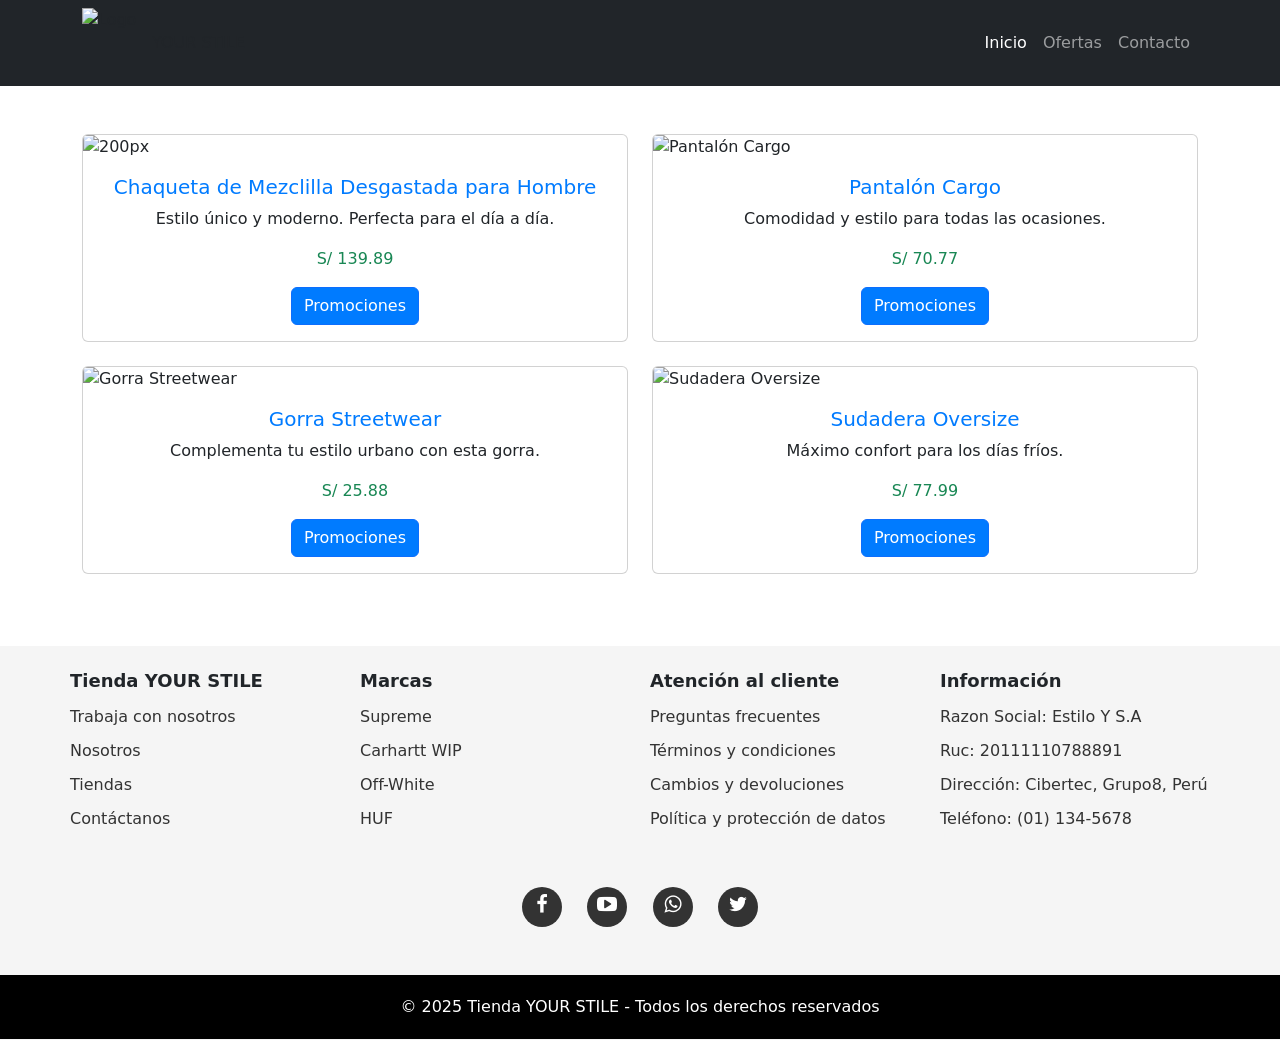
==== index.html @ cea83233 "Add files via upload" ====
<!DOCTYPE html>
<html lang="es">
<head>
  <meta charset="UTF-8">
  <meta name="viewport" content="width=device-width, initial-scale=1.0">

  <link rel="stylesheet" href="fonts.css">

  <link rel="stylesheet" href="styles.css">

  <title>YOUR STILE</title>
  

  <link href="https://cdn.jsdelivr.net/npm/bootstrap@5.3.0/dist/css/bootstrap.min.css" rel="stylesheet">


  
  <link rel="stylesheet" href="css/estilosweb.css">


</head>
<body>


  <nav class="navbar navbar-expand-lg navbar-dark bg-dark">
    <div class="container">
        <img src="imagenes/logofinal.jpg" alt="Logo" width="70" height="70" class="d-inline-block align-text-top"> YOUR STILE
      <button class="navbar-toggler" type="button" data-bs-toggle="collapse" data-bs-target="#navbarNav" aria-controls="navbarNav" aria-expanded="false" aria-label="Toggle navigation">
        <span class="navbar-toggler-icon"></span>
      </button>
    
      <div class="collapse navbar-collapse" id="navbarNav">
        <ul class="navbar-nav ms-auto">
          <li class="nav-item">
            <a class="nav-link active" aria-current="page" href="web.html">Inicio</a>

        </li>

          </li>
         
          <li class="nav-item">
            <a class="nav-link" href="ofertas.html">Ofertas</a>
          </li>
          <li class="nav-item">
            <a class="nav-link" href="contacto.html">Contacto</a>
          </li>
        </ul>
      </div>
    </div>
  </nav>


  <div id="carouselExample" class="carousel slide" data-bs-ride="carousel" data-bs-interval="3000">
    <div class="carousel-inner">
      <div class="carousel-item active">
        <img src="imagenes/portada1.jpg" class="d-block w-100" alt="">
        <h1 class="carousel-title"> YOUR STILE</h1>
      </div>
      <div class="carousel-item">
        <img src="imagenes/portada2.jpg" class="d-block w-100" alt="">
        <h1 class="carousel-title"></h1>
        
      </div>
      <div class="carousel-item">
        <img src="imagenes/portada1.jpg" class="d-block w-100" alt="">
        <h1 class="carousel-title"></h1>
      </div>
    </div>
  </div>


  <div class="container my-5">
    <div class="row">
      <div class="col-md-6">
        <div class="card mb-4">
         

          <img src="imagenes/Chaqueta De Mezclilla.jpg" class="card-img-top product-img" alt="200px">


          <div class="card-body text-center">
            <h5 class="card-title">Chaqueta de Mezclilla Desgastada para Hombre</h5>
            <p class="card-text">Estilo único y moderno. Perfecta para el día a día.</p>
            <p class="text-success">S/ 139.89</p>
     

            <a href="ofertas.html" class="btn btn-primary">Promociones</a>

          </div>
        </div>
      </div>
      <div class="col-md-6">
        <div class="card mb-4">
          <img src="imagenes/Pantalones Cargo.jpg" class="card-img-top product-img" alt="Pantalón Cargo">
          <div class="card-body text-center">
            <h5 class="card-title">Pantalón Cargo</h5>
            <p class="card-text">Comodidad y estilo para todas las ocasiones.</p>
            <p class="text-success">S/ 70.77</p>
            <a href="ofertas.html" class="btn btn-primary">Promociones</a>
          </div>
        </div>
      </div>
      <div class="col-md-6">
        <div class="card mb-4">
          <img src="imagenes/Gorra Streetwear.jpg" class="card-img-top product-img" alt="Gorra Streetwear">
          <div class="card-body text-center">
            <h5 class="card-title">Gorra Streetwear</h5>
            <p class="card-text">Complementa tu estilo urbano con esta gorra.</p>
            <p class="text-success">S/ 25.88</p>
            <a href="ofertas.html" class="btn btn-primary">Promociones</a>
          </div>
        </div>
      </div>
      <div class="col-md-6">
        <div class="card mb-4">
          <img src="imagenes/Sudadera Oversize.jpg" class="card-img-top product-img" alt="Sudadera Oversize">
          <div class="card-body text-center">
            <h5 class="card-title">Sudadera Oversize</h5>
            <p class="card-text">Máximo confort para los días fríos.</p>
            <p class="text-success">S/ 77.99</p>
            <a href="ofertas.html" class="btn btn-primary">Promociones</a>
          </div>
        </div>
      </div>
    </div>
  </div>


  <footer>
    <div class="footer-container">
        <div class="footer-column">
            <input type="checkbox" id="toggle-tienda" class="toggle-checkbox">
            <label for="toggle-tienda" class="toggle-title">Tienda YOUR STILE<span class="toggle-icon">+</span></label>
            <ul class="footer-content">
                <li><a href="#">Trabaja con nosotros</a></li>
                <li><a href="#">Nosotros</a></li>
                <li><a href="#">Tiendas</a></li>
                <li><a href="#">Contáctanos</a></li>
            </ul>
        </div>
        <div class="footer-column">
            <input type="checkbox" id="toggle-marcas" class="toggle-checkbox">
            <label for="toggle-marcas" class="toggle-title">Marcas <span class="toggle-icon">+</span></label>
            <ul class="footer-content">
                <li><a href="#">Supreme</a></li>
                <li><a href="#">Carhartt WIP</a></li>
                <li><a href="#">Off-White</a></li>
                <li><a href="#">HUF</a></li>
            </ul>
        </div>
        <div class="footer-column">
            <input type="checkbox" id="toggle-atencion" class="toggle-checkbox">
            <label for="toggle-atencion" class="toggle-title">Atención al cliente <span class="toggle-icon">+</span></label>
            <ul class="footer-content">
                <li><a href="#">Preguntas frecuentes</a></li>
                <li><a href="#">Términos y condiciones</a></li>
                <li><a href="#">Cambios y devoluciones</a></li>
                <li><a href="#">Política y protección de datos</a></li>
            </ul>
        </div>
        <div class="footer-column">
            <input type="checkbox" id="toggle-info" class="toggle-checkbox">
            <label for="toggle-info" class="toggle-title">Información <span class="toggle-icon">+</span></label>
            <ul class="footer-content">
                <li>Razon Social: Estilo Y S.A</li>
                <li>Ruc: 20111110788891</li>
                <li>Dirección: Cibertec, Grupo8, Perú</li>
                <li>Teléfono: (01) 134-5678</li>
                
            </ul>
        </div>
    </div>

    <div class="footer-social">
        <a href="https://www.facebook.com" class="icon-facebook"> </a>
        <a href="https://www.youtube.com" class="icon-youtube"> </a>
        <a href="https://www.whatsapp.com/" class="icon-whatsapp"> </a>
        <a href="https://twitter.com/" class="icon-twitter"> </a>
    </div>

    <BR> <BR>
    <div class="footer-bottom">
        <p>&copy; 2025 Tienda YOUR STILE - Todos los derechos reservados</p>
    </div>
</footer>

</body>
</html>
---- styles.css ----
@charset "UTF-8";

@font-face {
  font-family: "untitled-font-1";
  src:url("fonts/untitled-font-1.eot");
  src:url("fonts/untitled-font-1.eot?#iefix") format("embedded-opentype"),
    url("fonts/untitled-font-1.woff") format("woff"),
    url("fonts/untitled-font-1.ttf") format("truetype"),
    url("fonts/untitled-font-1.svg#untitled-font-1") format("svg");
  font-weight: normal;
  font-style: normal;

}





[data-icon]:before {
  font-family: "untitled-font-1" !important;
  content: attr(data-icon);
  font-style: normal !important;
  font-weight: normal !important;
  font-variant: normal !important;
  text-transform: none !important;
  speak: none;
  line-height: 1;
  -webkit-font-smoothing: antialiased;
  -moz-osx-font-smoothing: grayscale;
}

[class^="icon-"]:before,
[class*=" icon-"]:before {
  font-family: "untitled-font-1" !important;
  font-style: normal !important;
  font-weight: normal !important;
  font-variant: normal !important;
  text-transform: none !important;
  speak: none;
  line-height: 1;
  -webkit-font-smoothing: antialiased;
  -moz-osx-font-smoothing: grayscale;
}

.contendor .wrap .box{
  display: flex;
  max-width: 100%;
  height: 45vh;
  background-image: url(imagenes/banner_sucursal.jpg);
  background-repeat: no-repeat;
  background-size: cover;
  margin-right: 50px;
  margin-left: 50px;
}
.texto-ubi{
display:flex;
justify-content: center;
}
.mapa-google{
display:flex;
justify-content: center;

}
.icon-angle-left:before {
  content: "\61";
}
.icon-angle-right:before {
  content: "\62";
}
.icon-android:before {
  content: "\63";
}
.icon-apple:before {
  content: "\64";
}
.icon-arrow-circle-o-left:before {
  content: "\65";
}
.icon-arrow-circle-o-right:before {
  content: "\66";
}
.icon-bell-o:before {
  content: "\67";
}
.icon-bell-slash-o:before {
  content: "\68";
}
.icon-cc-mastercard:before {
  content: "\69";
}
.icon-cc-visa:before {
  content: "\6a";
}
.icon-youtube:before {
  content: "\6b";
}
.icon-unlock:before {
  content: "\6c";
}
.icon-unlock-alt:before {
  content: "\6d";
}
.icon-truck:before {
  content: "\6e";
}
.icon-twitter:before {
  content: "\6f";
}
.icon-twitterr:before {
  content: "\70";
}
.icon-usd:before {
  content: "\71";
}
.icon-users:before {
  content: "\72";
}
.icon-trash-o:before {
  content: "\73";
}
.icon-thumbs-o-up:before {
  content: "\74";
}
.icon-thumbs-o-down:before {
  content: "\75";
}
.icon-desktop:before {
  content: "\76";
}
.icon-phone-square:before {
  content: "\77";
}
.icon-whatsapp:before {
  content: "\78";
}
.icon-trash:before {
  content: "\79";
}
.icon-times:before {
  content: "\7a";
}
.icon-times-circle:before {
  content: "\41";
}
.icon-tablet:before {
  content: "\42";
}
.icon-male:before {
  content: "\43";
}
.icon-laptop:before {
  content: "\44";
}
.icon-folder-open-o:before {
  content: "\45";
}
.icon-folder-open:before {
  content: "\46";
}
.icon-facebook-square:before {
  content: "\47";
}
.icon-facebook-official:before {
  content: "\48";
}
.icon-facebook:before {
  content: "\49";
}
.icon-envelope:before {
  content: "\4a";
}
.icon-database:before {
  content: "\4b";
}
.icon-clone:before {
  content: "\4c";
}
.icon-clipboard:before {
  content: "\4d";
}
.icon-folder:before {
  content: "\4e";
}
.icon-play-circle-o:before {
  content: "\4f";
}
.icon-play-circle:before {
  content: "\50";
}
.icon-search:before {
  content: "\51";
}
.icon-pencil-square-o:before {
  content: "\52";
}
.icon-pencil-square:before {
  content: "\53";
}
.icon-list-alt:before {
  content: "\54";
}
.icon-floppy-o:before {
  content: "\55";
}
.icon-file-code-o:before {
  content: "\56";
}
.icon-file-excel-o:before {
  content: "\57";
}
.icon-file:before {
  content: "\58";
}
.icon-database-1:before {
  content: "\59";
}
.icon-search-1:before {
  content: "\5a";
}
.icon-sign-in:before {
  content: "\30";
}
.icon-sign-out:before {
  content: "\31";
}
.icon-align-justify:before {
  content: "\32";
}
.icon-menu:before {
  content: "\33";
}
.icon-social-twitter:before {
  content: "\34";
}
---- css/estilosweb.css ----
.header-img {
      width: 100%;
      height: 200px;
      background: url('imagenes/logofinal.jpg') no-repeat center center;
      background-size: cover;
      position: relative;
    }
    .header-img h1 {
      color: white;
      position: absolute;
      top: 50%;
      left: 50%;
      transform: translate(-50%, -50%);
      font-size: 4rem;
      text-shadow: 2px 2px 5px rgba(0, 0, 0, 0.74);
    }
   

    .product-img {
      display: block;
      margin: 0 auto;
      max-width: 100%;
      height: auto;
    /* /*   width: 200px;*/
 /* height: 150px; */
      transition: transform 0.1s ease-in-out;
    }
    .product-img:hover {
      transform: scale(1.1);
    }
    .carousel-item img {
      max-height: 500px;
      object-fit: cover;
    }
   





    footer {
      background-color: #f5f5f5;
      padding: 1px 0;
      text-align: left;



  }
  
  .footer-container {
      display: flex;
      justify-content: space-between;
      max-width: 1200px;
      margin: 0 auto;
      padding: 0 20px;
  }
  
  .footer-column {
      width: 22%;
  }
  
  .footer-column h3 {
      font-size: 18px;
      margin-bottom: 15px;
      color: #000;
  }
  
  .footer-column ul {
      list-style: none;
      padding: 0;
  }
  
  .footer-column ul li {
      margin-bottom: 10px;
      color: #333;
  }
  
  .footer-column ul li a {
      color: #333;
      text-decoration: none;
      transition: color 0.3s;
  }
  
  .footer-column ul li a:hover {
      color: #000;
  }
  
  .footer-social {
      text-align: center;
      margin-top: 30px;
  }
  
  .footer-social a {
      margin: 0 10px;
      color: #333;
      font-size: 20px;
      text-decoration: none;
      transition: color 0.3s;
  }
  
  .footer-social a:hover {
      color: #000;
  }
  
  .footer-bottom {
      text-align: center;
      padding: 20px 0;
      background-color: #000;
      color: #fff;
  }
  
  .footer-bottom p {
      margin: 0;
  }






    .carousel-title {
    position: absolute; 
    top: 50%; 
    left: 50%;
    transform: translate(-50%, -50%); 
    color: white; 
    font-size: 5vw; 
    text-align: center; 
    font-family: 'Arial', sans-serif; 
    background-color: rgba(0, 0, 0, 0.7); 
    padding: 10px 20px; 
    border-radius: 10px; 
}

@media (max-width: 768px) {
    .carousel-title {
        font-size: 7vw; 
        padding: 15px; 
    }
}

@media (max-width: 480px) {
    .carousel-title {
        font-size: 10vw; 
        padding: 20px; 
    }
}


.btn-primary {
    background-color: #007bff; 
    color: white; 
    transition: background-color 0.2s; 
}

.btn-primary:hover {
    background-color: #6cc751; 
    color: white; 
}



.card-title {
    color: #007bff; 
    transition: color 0.1s; 
  }
  
  .card-title:hover {
    color: #6cc751; 
  }
  

  .social-icons a {
    text-decoration: none; 
    margin: 0 10px; 
    font-size: 24px; 
  }
  

  .icon-facebook {
    color: #3b5998; 
  }
  
  .icon-youtube {
    color: #FF0000; 
  }
  
  .icon-whatsapp {
    color: #25D366; 
  }
  
  .icon-twitter {
    color: #1DA1F2;
  }



  .footer-social a {
    display: inline-block;
    width: 40px;
    height: 40px;
    margin: 0 10px;
    text-align: center;
    line-height: 40px;
    background-color: #333; 
    color: #fff; 
    border-radius: 50%; 
    font-size: 20px;
    transition: background-color 0.3s ease; 
}

.footer-social a:hover {
    background-color: #555; 
}



.footer-container {
  display: flex;
  flex-wrap: wrap;

  flex-grow: 1; 

}

.footer-column {
  flex: 1;
  min-width: 200px;
  padding: 10px;
}


.toggle-checkbox {
  display: none;
}


.toggle-title {

  font-weight: bold; 
  cursor: pointer;
  font-size: 18px;
  display: flex;
  justify-content: space-between;
  align-items: center;
  padding: 10px 0;
  border-bottom: 1px solid transparent; 
}


.toggle-icon {
  display: none; 
}


.footer-content {
  max-height: none;
  overflow: visible;
}


@media (max-width: 768px) {
 
  .footer-content {
      max-height: 0;
      overflow: hidden;
      transition: max-height 0.4s ease;
  }


  .toggle-checkbox:checked + .toggle-title + .footer-content {
      max-height: 500px; 
  }

 
  .toggle-checkbox:checked + .toggle-title .toggle-icon {
      content: "-";
      transform: rotate(45deg);
  }


  .toggle-title {
 



      border-bottom: 2px solid #ccc;
      width: 230%;
      display: inline-block; 
      padding-bottom: 10px; 


  }

  .toggle-icon {
      display: inline-block;
  }


  .footer-container {
      flex-direction: column;
  }

  .footer-column {
      margin-bottom: 20px;
  }
}
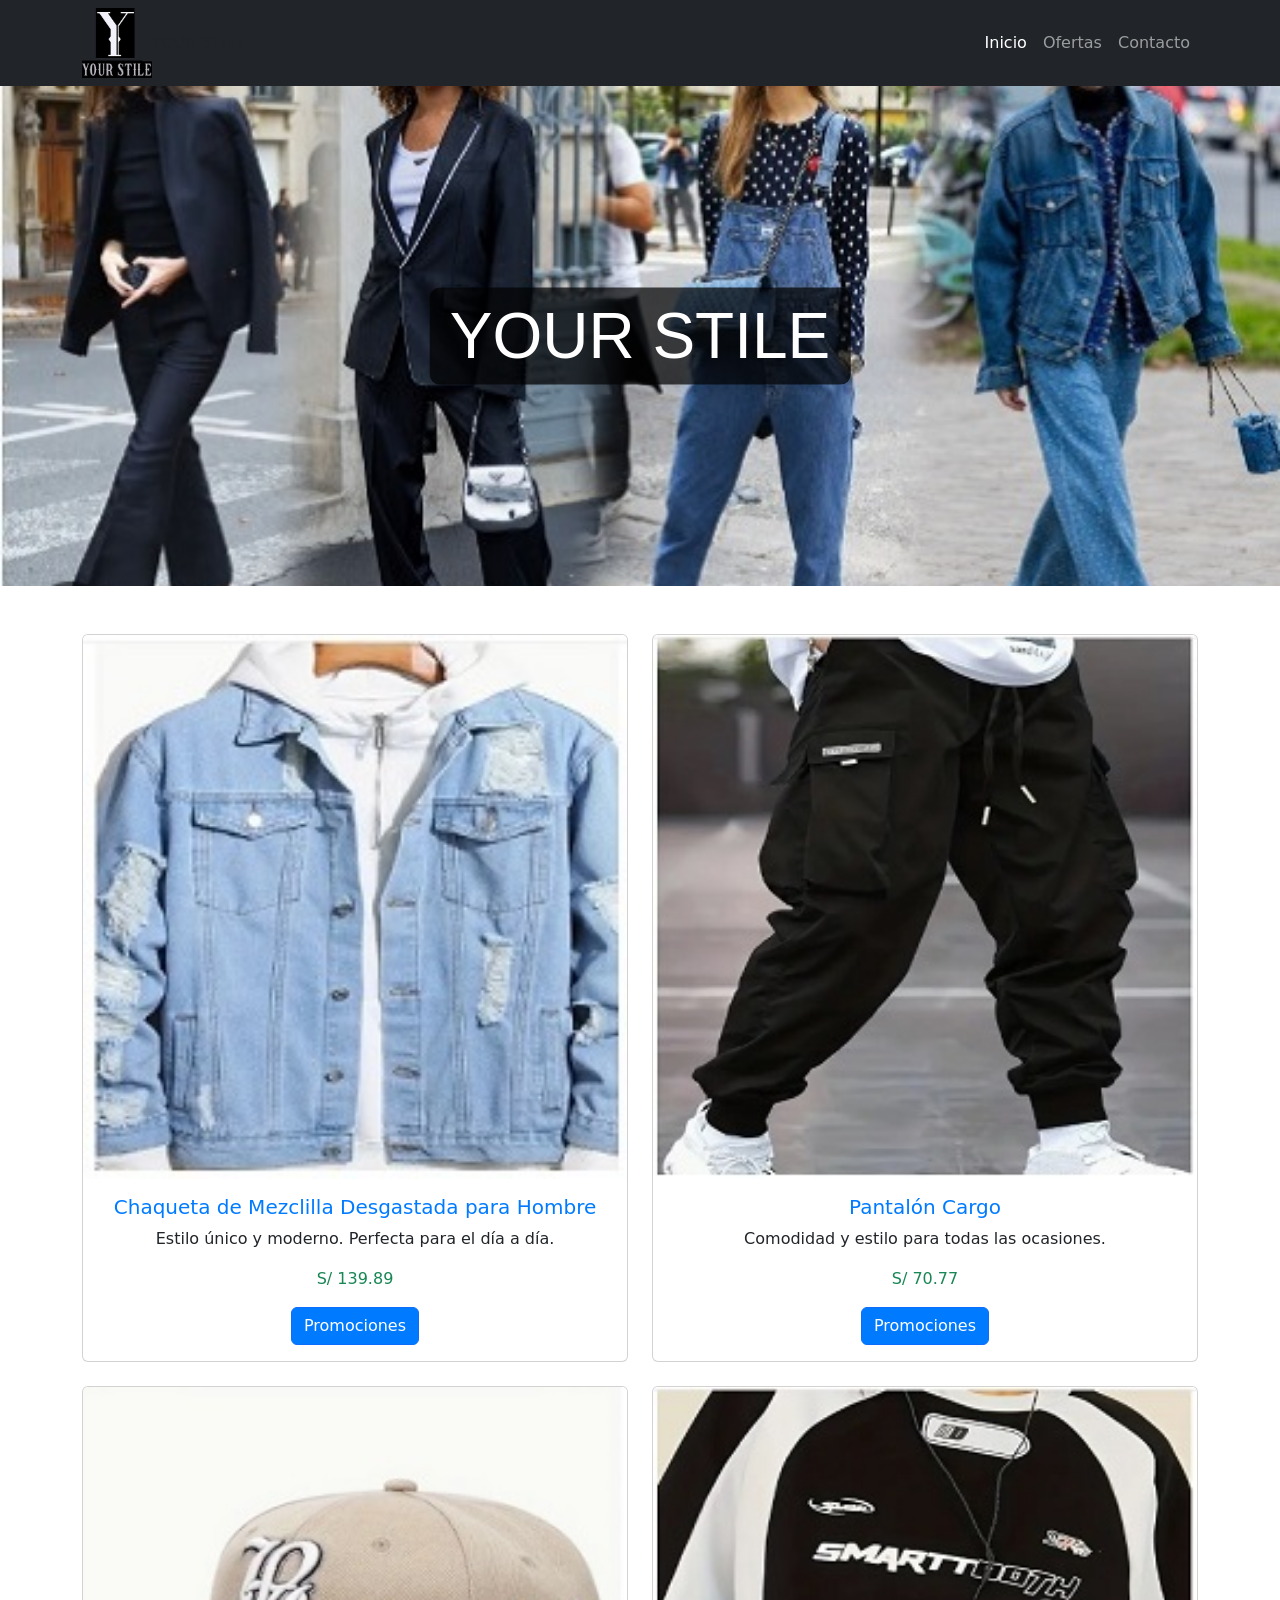
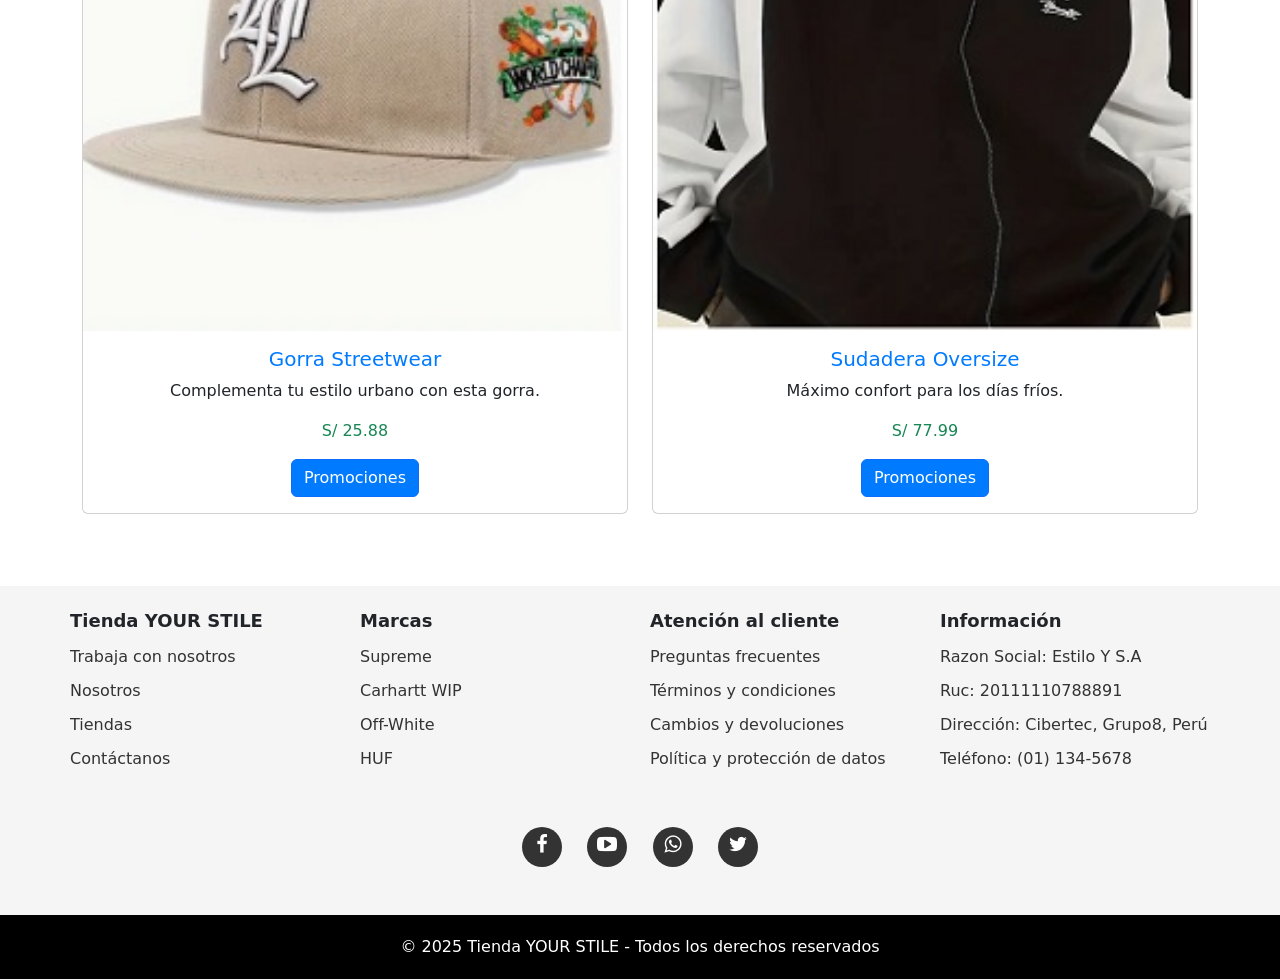
==== commit d0786ab9: "Add files via upload" ====
--- a/index.html
+++ b/index.html
@@ -32,7 +32,7 @@
       <div class="collapse navbar-collapse" id="navbarNav">
         <ul class="navbar-nav ms-auto">
           <li class="nav-item">
-            <a class="nav-link active" aria-current="page" href="web.html">Inicio</a>
+            <a class="nav-link active" aria-current="page" href="/">Inicio</a>
 
         </li>
 
